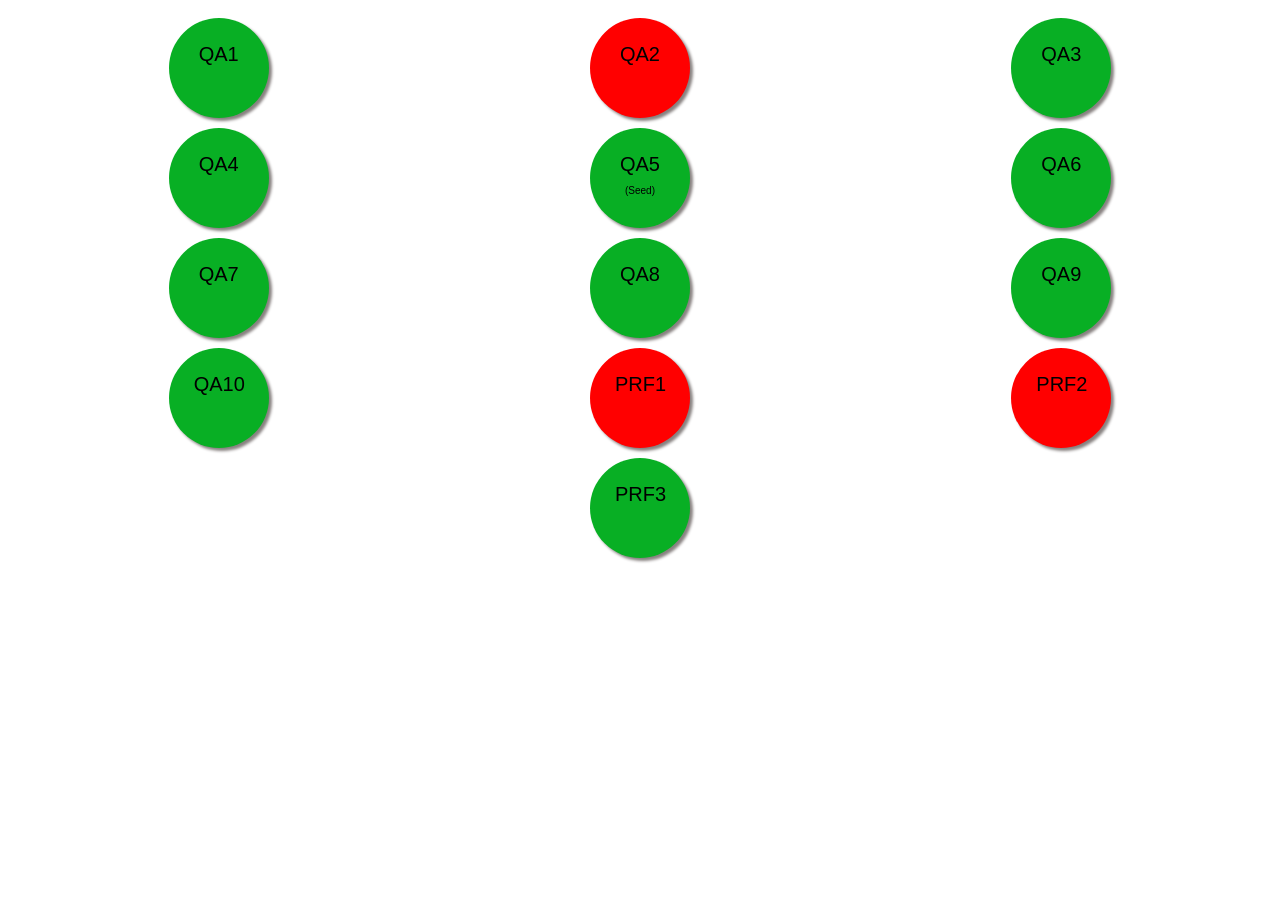
==== index.html @ ee7c03d0 "INIT" ====
<!DOCTYPE html>
<html>
  <head>
    <link href='http://fonts.googleapis.com/css?family=Roboto' rel='stylesheet' type='text/css'>
    <link rel="stylesheet" type="text/css" href="./styles/styles.css">
    <meta charset="UTF-8">
    <meta http-equiv="Content-Security-Policy" content="default-src 'self'; script-src 'self'">
    <meta http-equiv="X-Content-Security-Policy" content="default-src 'self'; script-src 'self'">
    <title>Dream Dashboard Mini</title>
  </head>
  <body>
    <div class="content">
      <div class="draggable-content">
        <div class="test">
          <div class="up">
            QA1
            <i class="fa fa-arrow-right"></i>
          </div>
          <div class="down">QA2</div>
          <div class="up">QA3</div>
        </div>
        <div class="test">
          <div class="up">QA4</div>
          <div class="up">
            QA5
            <span>(Seed)</span>
          </div>
          <div class="up">QA6</div>
        </div>
        <div class="test">
          <div class="up">QA7</div>
          <div class="up">QA8</div>
          <div class="up">QA9</div>
        </div>
        <div class="test">
          <div class="up">QA10</div>
          <div class="down">PRF1</div>
          <div class="down">PRF2</div>
        </div>
        <div class="test">
          <div class="up">PRF3</div>
        </div>
      </div>
    </div>
    <script src="./renderer.js"></script>
  </body>
</html>
---- styles/styles.css ----
.draggable-content{
    width: 100%;
    height: 90%;
    background-color: rgb(255, 255, 255);
    -webkit-app-region: drag;
}

.test {
    display: flex;
    flex-flow: row wrap;
    justify-content: space-around;
}
.test > div {
    margin-top: 10px;
    padding: 25px;
    width: 50px;
    height: 50px;
    display: inline-block;
    border-radius: 50%;
    text-align: center;
    vertical-align: middle;
    box-shadow: 3px 3px 3px #888281;
    font-family: 'Roboto', sans-serif;
    font-size: 20px;
}

.down {
    background-color: #FF0000;
}

.up {
    background-color: rgb(8, 175, 36);
}

.up > span {
    font-size: 10px;
}
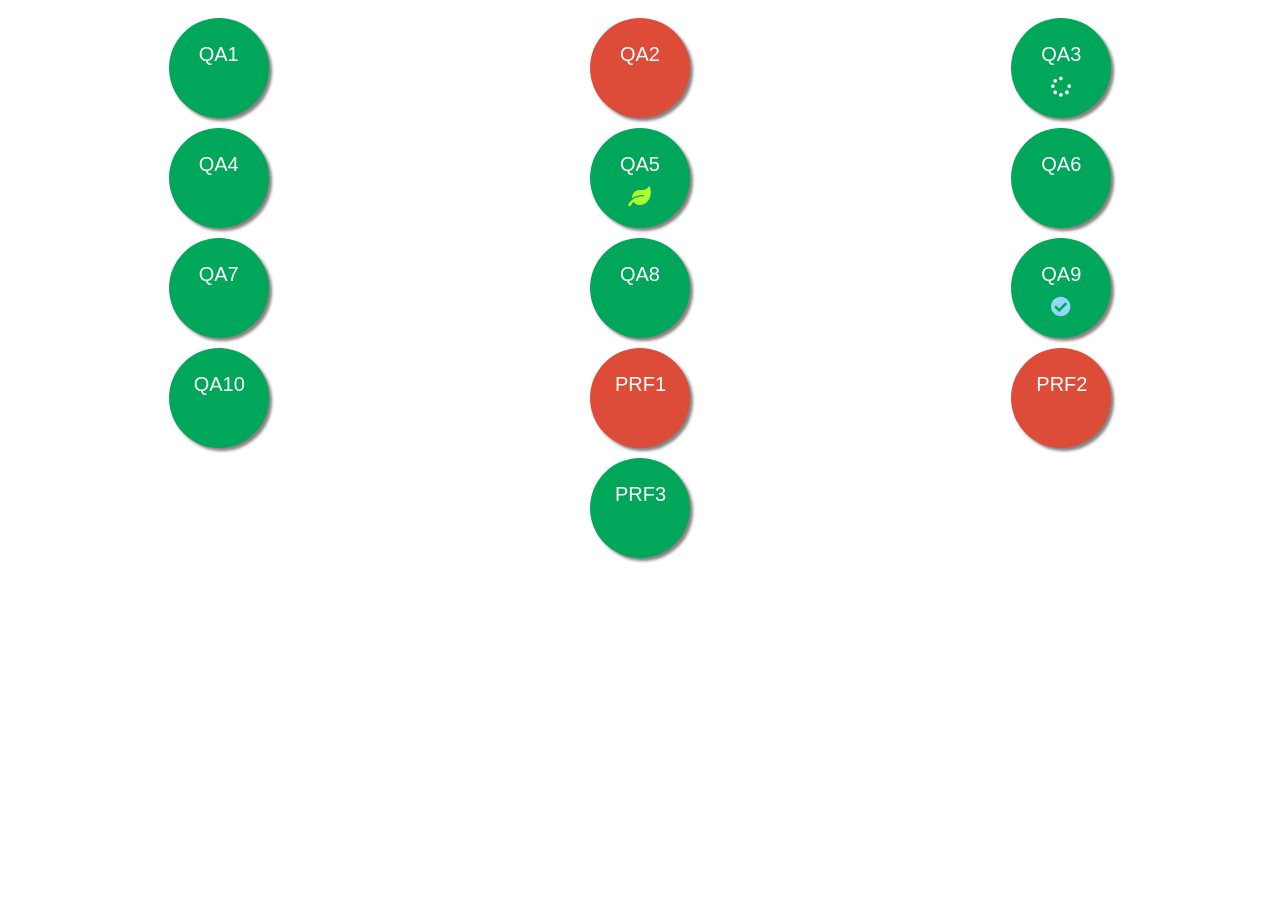
==== commit f3a76241: "Added font awesome icons" ====
--- a/index.html
+++ b/index.html
@@ -3,6 +3,7 @@
   <head>
     <link href='http://fonts.googleapis.com/css?family=Roboto' rel='stylesheet' type='text/css'>
     <link rel="stylesheet" type="text/css" href="./styles/styles.css">
+    <link rel="stylesheet" type="text/css" href="./styles/font-awesome/css/all.css">
     <meta charset="UTF-8">
     <meta http-equiv="Content-Security-Policy" content="default-src 'self'; script-src 'self'">
     <meta http-equiv="X-Content-Security-Policy" content="default-src 'self'; script-src 'self'">
@@ -14,23 +15,40 @@
         <div class="test">
           <div class="up">
             QA1
-            <i class="fa fa-arrow-right"></i>
           </div>
           <div class="down">QA2</div>
-          <div class="up">QA3</div>
+          <div class="up">
+            <div class="qaTitle">
+              QA3
+            </div>
+            <div class="iconContainer">
+              <i class="fas fa-spinner fa-pulse"></i>
+            </div>
+          </div>
         </div>
         <div class="test">
           <div class="up">QA4</div>
           <div class="up">
-            QA5
-            <span>(Seed)</span>
+            <div class="qaTitle">
+              QA5
+            </div>
+            <div class="iconContainer">
+              <i class="fa fa-leaf seed"></i>
+            </div>
           </div>
           <div class="up">QA6</div>
         </div>
         <div class="test">
           <div class="up">QA7</div>
           <div class="up">QA8</div>
-          <div class="up">QA9</div>
+          <div class="up">
+            <div class="qaTitle">
+              QA9
+            </div>
+            <div class="iconContainer">
+              <i class="fa fa-check-circle preferred"></i>
+            </div>
+          </div>
         </div>
         <div class="test">
           <div class="up">QA10</div>
--- a/styles/styles.css
+++ b/styles/styles.css
@@ -1,8 +1,8 @@
 
 .draggable-content{
     width: 100%;
-    height: 90%;
-    background-color: rgb(255, 255, 255);
+    height: 95%;
+    background-color: white;
     -webkit-app-region: drag;
 }
 
@@ -23,16 +23,29 @@
     box-shadow: 3px 3px 3px #888281;
     font-family: 'Roboto', sans-serif;
     font-size: 20px;
+    color: white;
 }
 
 .down {
-    background-color: #FF0000;
+    background-color: #dd4b39;
 }
 
 .up {
-    background-color: rgb(8, 175, 36);
+    background-color: #00a65a;
 }
 
 .up > span {
     font-size: 10px;
+}
+
+.seed {
+    color:#adff2f;
+}
+
+.preferred {
+    color:#90d8f5
+}
+
+.iconContainer {
+    margin-top: 10px;
 }
